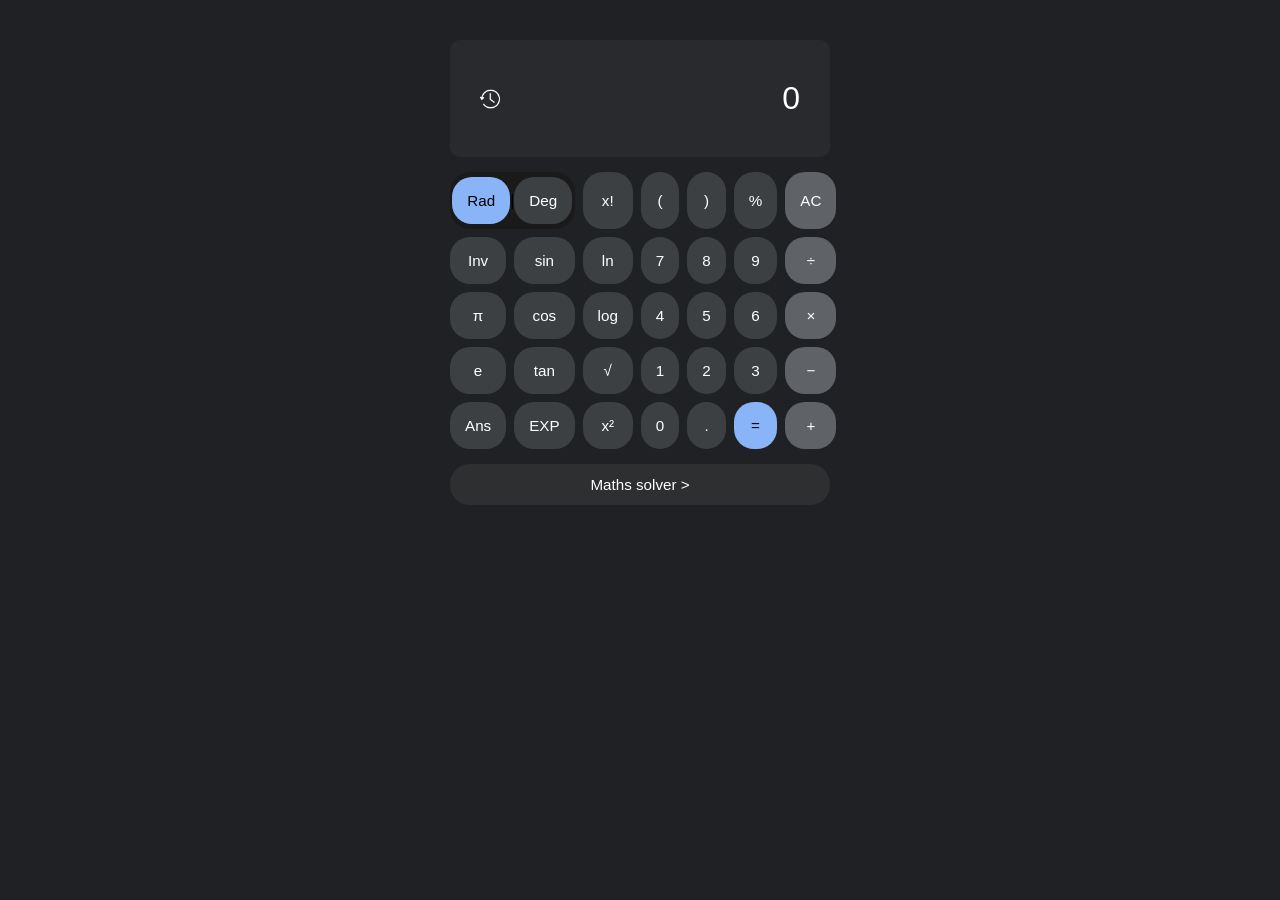
==== index.html @ 0d3c587b "Add files via upload" ====
<!DOCTYPE html>
<html lang="en">
<head>
  <meta charset="UTF-8">
  <meta name="viewport" content="width=device-width, initial-scale=1">
  <title>Google Calculator Clone</title>
  <link rel="stylesheet" href="style.css">
</head>
<body>
  <div class="calculator">
    <div class="display">
      <div class="top-bar">
        <img src="./history icon.png" alt="" class="history-icon" id="history-icon">
        <input type="text" id="result" value="0" disabled>
      </div>
      <div id="history-panel" class="history-panel"></div>
    </div>

    <div class="buttons">
      <div class="toggle-container">
        <button class="btn toggle-btn active" onclick="setMode('Rad')">Rad</button>
        <span>|</span>
        <button class="btn toggle-btn" onclick="setMode('Deg')">Deg</button>
      </div>
      <button class="btn">x!</button>
      <button class="btn">(</button>
      <button class="btn">)</button>
      <button class="btn" id="percent">%</button>
      <button class="btn action">AC</button>

      <button class="btn" id="inv-btn">Inv</button>
      <button class="btn" id="sin">sin</button>
      <button class="btn" id="In">ln</button>
      <button class="btn">7</button>
      <button class="btn">8</button>
      <button class="btn">9</button>
      <button class="btn operator">÷</button>

      <button class="btn">π</button>
      <button class="btn" id="cos">cos</button>
      <button class="btn" id="log">log</button>
      <button class="btn">4</button>
      <button class="btn">5</button>
      <button class="btn">6</button>
      <button class="btn operator">×</button>

      <button class="btn">e</button>
      <button class="btn" id="tan">tan</button>
      <button class="btn" id="sqrt">√</button>
      <button class="btn">1</button>
      <button class="btn">2</button>
      <button class="btn">3</button>
      <button class="btn operator">−</button>

      <button class="btn">Ans</button>
      <button class="btn">EXP</button>
      <button class="btn" id="square">x²</button>
      <button class="btn">0</button>
      <button class="btn">.</button>
      <button class="btn equal">=</button>
      <button class="btn operator">+</button>
    </div>

    <div class="math-solver">Maths solver ></div>
  </div>

  <script src="./script.js"></script>
</body>
</html>
---- style.css ----
body {
  margin: 0;
  padding: 0;
  background-color: #202124;
  font-family: Arial, sans-serif;
  display: flex;
  justify-content: center;
  padding-top: 40px;
}

.calculator {
  width: 380px;
}

.display {
  background-color: #292a2d;
  padding: 20px;
  border-radius: 10px;
}

.top-bar {
  display: flex;
  align-items: center;
  justify-content: space-between;
  border-radius: 10px;
  padding: 0 10px;
}

.history-icon {
  width: 20px;
  height: 20px;
  margin-right: 10px;
  filter: brightness(0) invert(1);
  cursor: pointer;
}

.history-panel {
  background-color: #1e1f22;
  color: white;
  padding: 10px;
  margin-top: 10px;
  border-radius: 8px;
  display: none;
  max-height: 200px;
  overflow-y: auto;
  font-size: 0.9rem;
}

.display input {
  flex-grow: 1;
  background: transparent;
  border: none;
  color: #fff;
  font-size: 2rem;
  text-align: right;
  width: 100%;
  padding: 20px 0;
  box-sizing: border-box;
}

.buttons {
  display: grid;
  grid-template-columns: repeat(7, 1fr);
  gap: 8px;
  margin-top: 15px;
}

.toggle-container {
  display: flex;
  justify-content: center;
  align-items: center;
  padding: 5px;
  background-color: #1a1a1a;
  border-radius: 20px;
  grid-column: span 2; /* Spans 2 columns to fit within the grid */
}

.toggle-btn {
  background-color: #3c4043;
  color: white;
  border: none;
  border-radius: 15px;
  padding: 10px 15px;
  font-size: 0.95rem;
  cursor: pointer;
  transition: background-color 0.2s;
}

.toggle-btn:hover {
  background-color: #5f6368;
}

.toggle-btn.active {
  background-color: #8ab4f8;
  color: black;
}

.btn {
  background-color: #3c4043;
  color: white;
  border: none;
  border-radius: 20px;
  padding: 15px;
  font-size: 0.95rem;
  cursor: pointer;
  transition: background-color 0.2s;
}

.btn:hover {
  background-color: #5f6368;
}

.operator {
  background-color: #5f6368;
}

.equal {
  background-color: #8ab4f8;
  color: black;
}

.action {
  background-color: #5f6368;
}

.math-solver {
  margin-top: 15px;
  padding: 12px;
  background-color: #2e2f31;
  border-radius: 20px;
  color: #fff;
  text-align: center;
  font-size: 0.95rem;
  cursor: pointer;
}
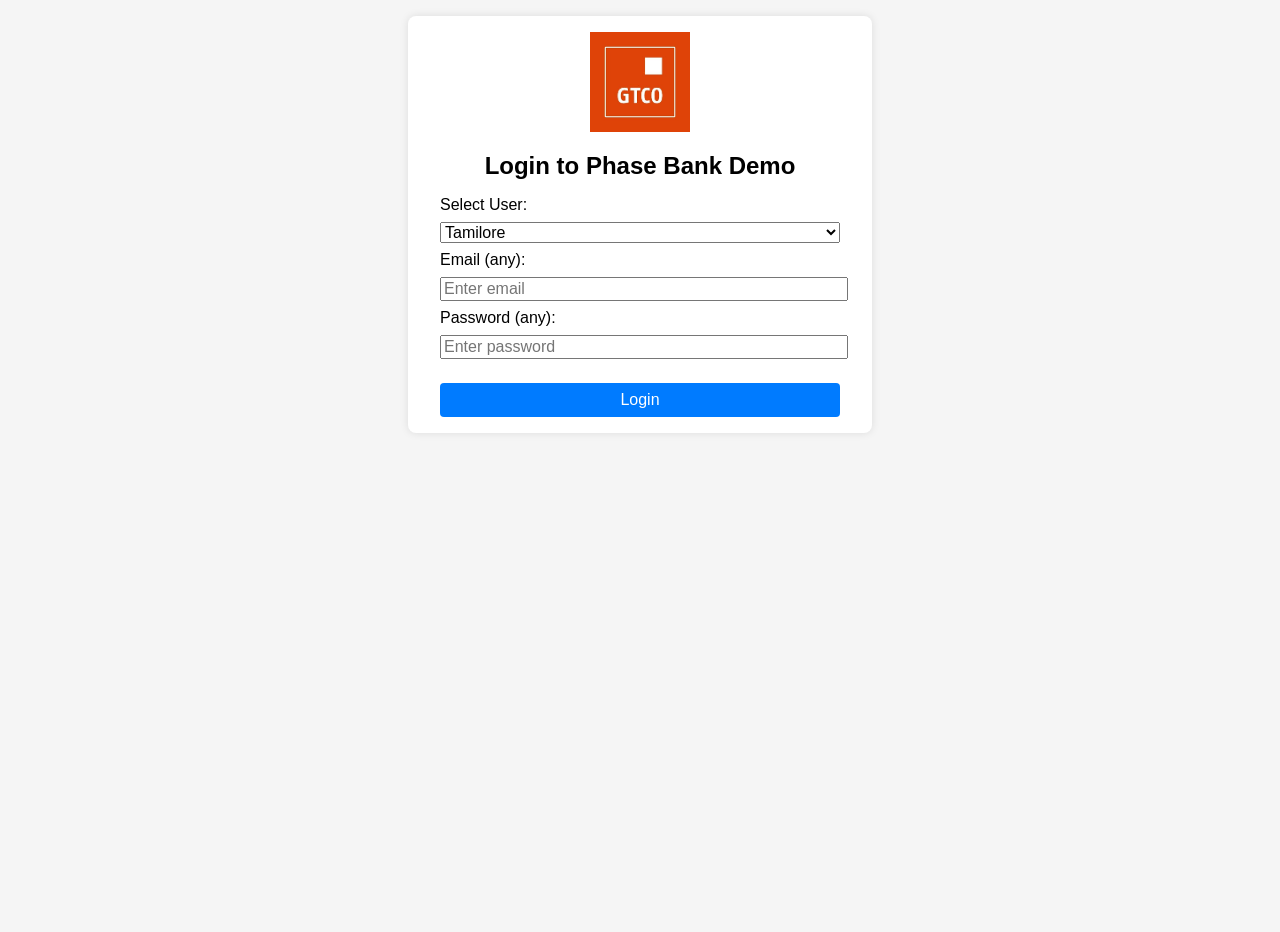
==== commit a05f96b4: "Add files via upload" ====
--- a/index.html
+++ b/index.html
@@ -1,69 +1,30 @@
 <!DOCTYPE html>
 <html lang="en">
 <head>
-  <meta charset="UTF-8">
-  <meta name="viewport" content="width=device-width, initial-scale=1">
-  <title>Google Calculator Clone</title>
-  <link rel="stylesheet" href="style.css">
+  <meta charset="UTF-8" />
+  <title>GTCO Login</title>
+  <link rel="stylesheet" href="style.css" />
 </head>
 <body>
-  <div class="calculator">
-    <div class="display">
-      <div class="top-bar">
-        <img src="./history icon.png" alt="" class="history-icon" id="history-icon">
-        <input type="text" id="result" value="0" disabled>
-      </div>
-      <div id="history-panel" class="history-panel"></div>
-    </div>
-
-    <div class="buttons">
-      <div class="toggle-container">
-        <button class="btn toggle-btn active" onclick="setMode('Rad')">Rad</button>
-        <span>|</span>
-        <button class="btn toggle-btn" onclick="setMode('Deg')">Deg</button>
-      </div>
-      <button class="btn">x!</button>
-      <button class="btn">(</button>
-      <button class="btn">)</button>
-      <button class="btn" id="percent">%</button>
-      <button class="btn action">AC</button>
-
-      <button class="btn" id="inv-btn">Inv</button>
-      <button class="btn" id="sin">sin</button>
-      <button class="btn" id="In">ln</button>
-      <button class="btn">7</button>
-      <button class="btn">8</button>
-      <button class="btn">9</button>
-      <button class="btn operator">÷</button>
-
-      <button class="btn">π</button>
-      <button class="btn" id="cos">cos</button>
-      <button class="btn" id="log">log</button>
-      <button class="btn">4</button>
-      <button class="btn">5</button>
-      <button class="btn">6</button>
-      <button class="btn operator">×</button>
-
-      <button class="btn">e</button>
-      <button class="btn" id="tan">tan</button>
-      <button class="btn" id="sqrt">√</button>
-      <button class="btn">1</button>
-      <button class="btn">2</button>
-      <button class="btn">3</button>
-      <button class="btn operator">−</button>
-
-      <button class="btn">Ans</button>
-      <button class="btn">EXP</button>
-      <button class="btn" id="square">x²</button>
-      <button class="btn">0</button>
-      <button class="btn">.</button>
-      <button class="btn equal">=</button>
-      <button class="btn operator">+</button>
-    </div>
-
-    <div class="math-solver">Maths solver ></div>
+  <div id="loginPage" class="page-center">
+    <header>
+      <img src="gtco.png" alt="Phase Bank Logo" class="logo" />
+      <h2>Login to Phase Bank Demo</h2>
+    </header>
+    <label for="userLogin">Select User:</label>
+    <select id="userLogin">
+      <option value="0">Tamilore</option>
+      <option value="1">Tyrese</option>
+      <option value="2">Haliburton</option>
+    </select>
+    <label for="email">Email (any):</label>
+    <input type="email" id="email" placeholder="Enter email" required />
+    <label for="password">Password (any):</label>
+    <input type="password" id="password" placeholder="Enter password" required />
+    <button id="loginBtn">Login</button>
   </div>
 
-  <script src="./script.js"></script>
+  <script src="login.js"></script>
 </body>
-</html>+</html>
+
--- a/style.css
+++ b/style.css
@@ -1,135 +1,106 @@
 body {
+  font-family: Arial, sans-serif;
+  background: #f5f5f5;
   margin: 0;
-  padding: 0;
-  background-color: #202124;
-  font-family: Arial, sans-serif;
-  display: flex;
-  justify-content: center;
-  padding-top: 40px;
+  padding: 1rem;
+  min-height: 100vh;
 }
 
-.calculator {
-  width: 380px;
+.page-center {
+  max-width: 400px;
+  margin: auto;
+  background: white;
+  padding: 1rem 2rem;
+  border-radius: 8px;
+  box-shadow: 0 0 8px rgba(0,0,0,0.1);
 }
 
-.display {
-  background-color: #292a2d;
-  padding: 20px;
-  border-radius: 10px;
+h2 {
+  text-align: center;
+  margin-bottom: 1rem;
 }
 
-.top-bar {
-  display: flex;
-  align-items: center;
-  justify-content: space-between;
-  border-radius: 10px;
-  padding: 0 10px;
+label, select, input {
+  display: block;
+  width: 100%;
+  margin: 0.5rem 0;
+  font-size: 1rem;
 }
 
-.history-icon {
-  width: 20px;
-  height: 20px;
-  margin-right: 10px;
-  filter: brightness(0) invert(1);
+button {
+  margin-top: 1rem;
+  padding: 0.5rem;
+  font-size: 1rem;
+  width: 100%;
   cursor: pointer;
+  background: #007bff;
+  border: none;
+  color: white;
+  border-radius: 4px;
+  transition: background-color 0.3s ease;
 }
 
-.history-panel {
-  background-color: #1e1f22;
-  color: white;
-  padding: 10px;
-  margin-top: 10px;
-  border-radius: 8px;
-  display: none;
-  max-height: 200px;
-  overflow-y: auto;
-  font-size: 0.9rem;
+button:hover {
+  background: #0056b3;
 }
 
-.display input {
-  flex-grow: 1;
-  background: transparent;
-  border: none;
-  color: #fff;
-  font-size: 2rem;
-  text-align: right;
-  width: 100%;
-  padding: 20px 0;
+.logo {
+  max-width: 100px;
+  display: block;
+  margin: 0 auto 10px auto;
+}
+
+.balance {
+  font-size: 1.2rem;
+  margin: 1rem 0;
+  text-align: center;
+}
+
+.transaction-group {
+  margin-bottom: 1rem;
+}
+
+.transaction-group input {
+  width: 70%;
+  display: inline-block;
+  padding: 0.3rem;
+  font-size: 1rem;
   box-sizing: border-box;
 }
 
-.buttons {
-  display: grid;
-  grid-template-columns: repeat(7, 1fr);
-  gap: 8px;
-  margin-top: 15px;
+.transaction-group button {
+  width: 28%;
+  display: inline-block;
+  margin-left: 2%;
+  padding: 0.4rem;
 }
 
-.toggle-container {
-  display: flex;
-  justify-content: center;
-  align-items: center;
-  padding: 5px;
-  background-color: #1a1a1a;
-  border-radius: 20px;
-  grid-column: span 2; /* Spans 2 columns to fit within the grid */
+.error-msg {
+  color: red;
+  font-size: 0.85rem;
+  height: 18px;
+  margin-top: 3px;
 }
 
-.toggle-btn {
-  background-color: #3c4043;
-  color: white;
-  border: none;
-  border-radius: 15px;
-  padding: 10px 15px;
-  font-size: 0.95rem;
-  cursor: pointer;
-  transition: background-color 0.2s;
+ul.history {
+  list-style: none;
+  padding-left: 0;
+  max-height: 200px;
+  overflow-y: auto;
+  border: 1px solid #ddd;
+  border-radius: 5px;
+  background: #fafafa;
 }
 
-.toggle-btn:hover {
-  background-color: #5f6368;
+ul.history li {
+  padding: 6px 10px;
+  border-bottom: 1px solid #eee;
 }
 
-.toggle-btn.active {
-  background-color: #8ab4f8;
-  color: black;
+ul.history li.credit {
+  color: green;
 }
 
-.btn {
-  background-color: #3c4043;
-  color: white;
-  border: none;
-  border-radius: 20px;
-  padding: 15px;
-  font-size: 0.95rem;
-  cursor: pointer;
-  transition: background-color 0.2s;
+ul.history li.debit {
+  color: red;
 }
-
-.btn:hover {
-  background-color: #5f6368;
-}
-
-.operator {
-  background-color: #5f6368;
-}
-
-.equal {
-  background-color: #8ab4f8;
-  color: black;
-}
-
-.action {
-  background-color: #5f6368;
-}
-
-.math-solver {
-  margin-top: 15px;
-  padding: 12px;
-  background-color: #2e2f31;
-  border-radius: 20px;
-  color: #fff;
-  text-align: center;
-  font-size: 0.95rem;
-  cursor: pointer;
-}
